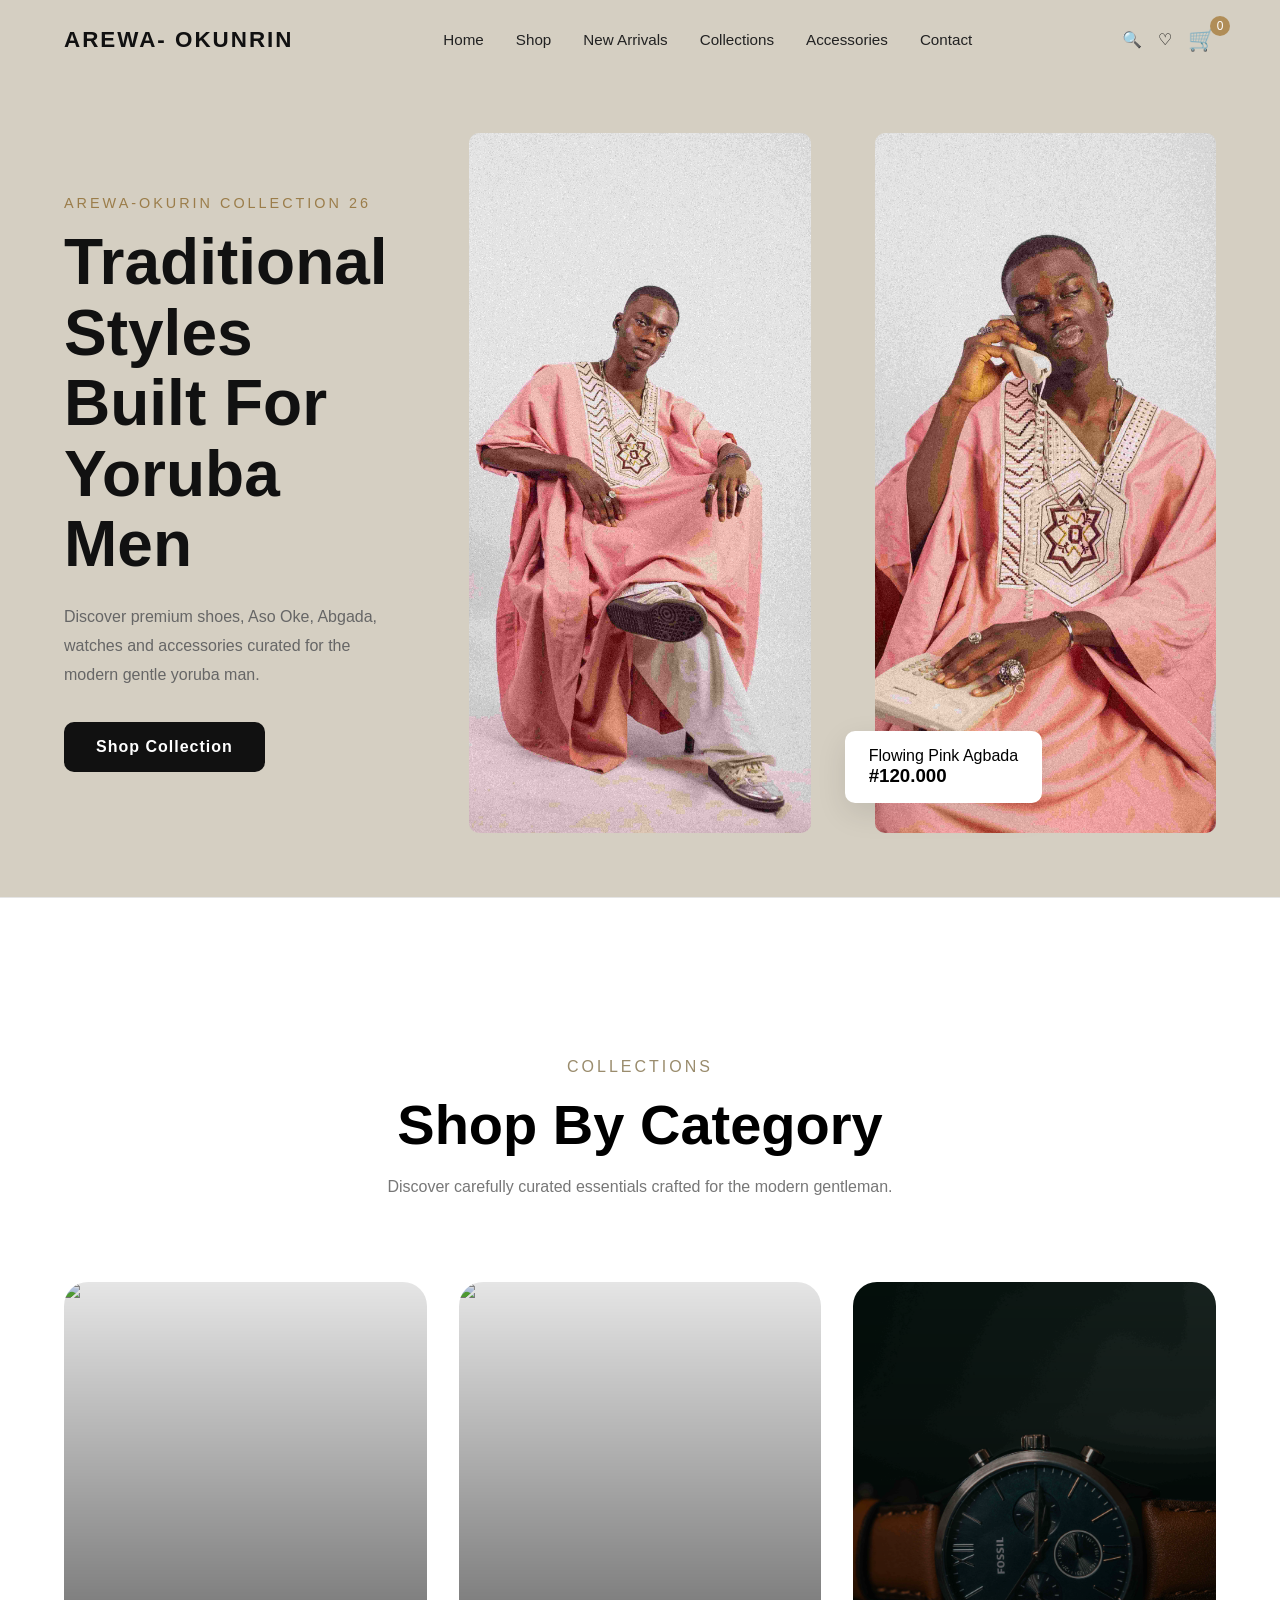
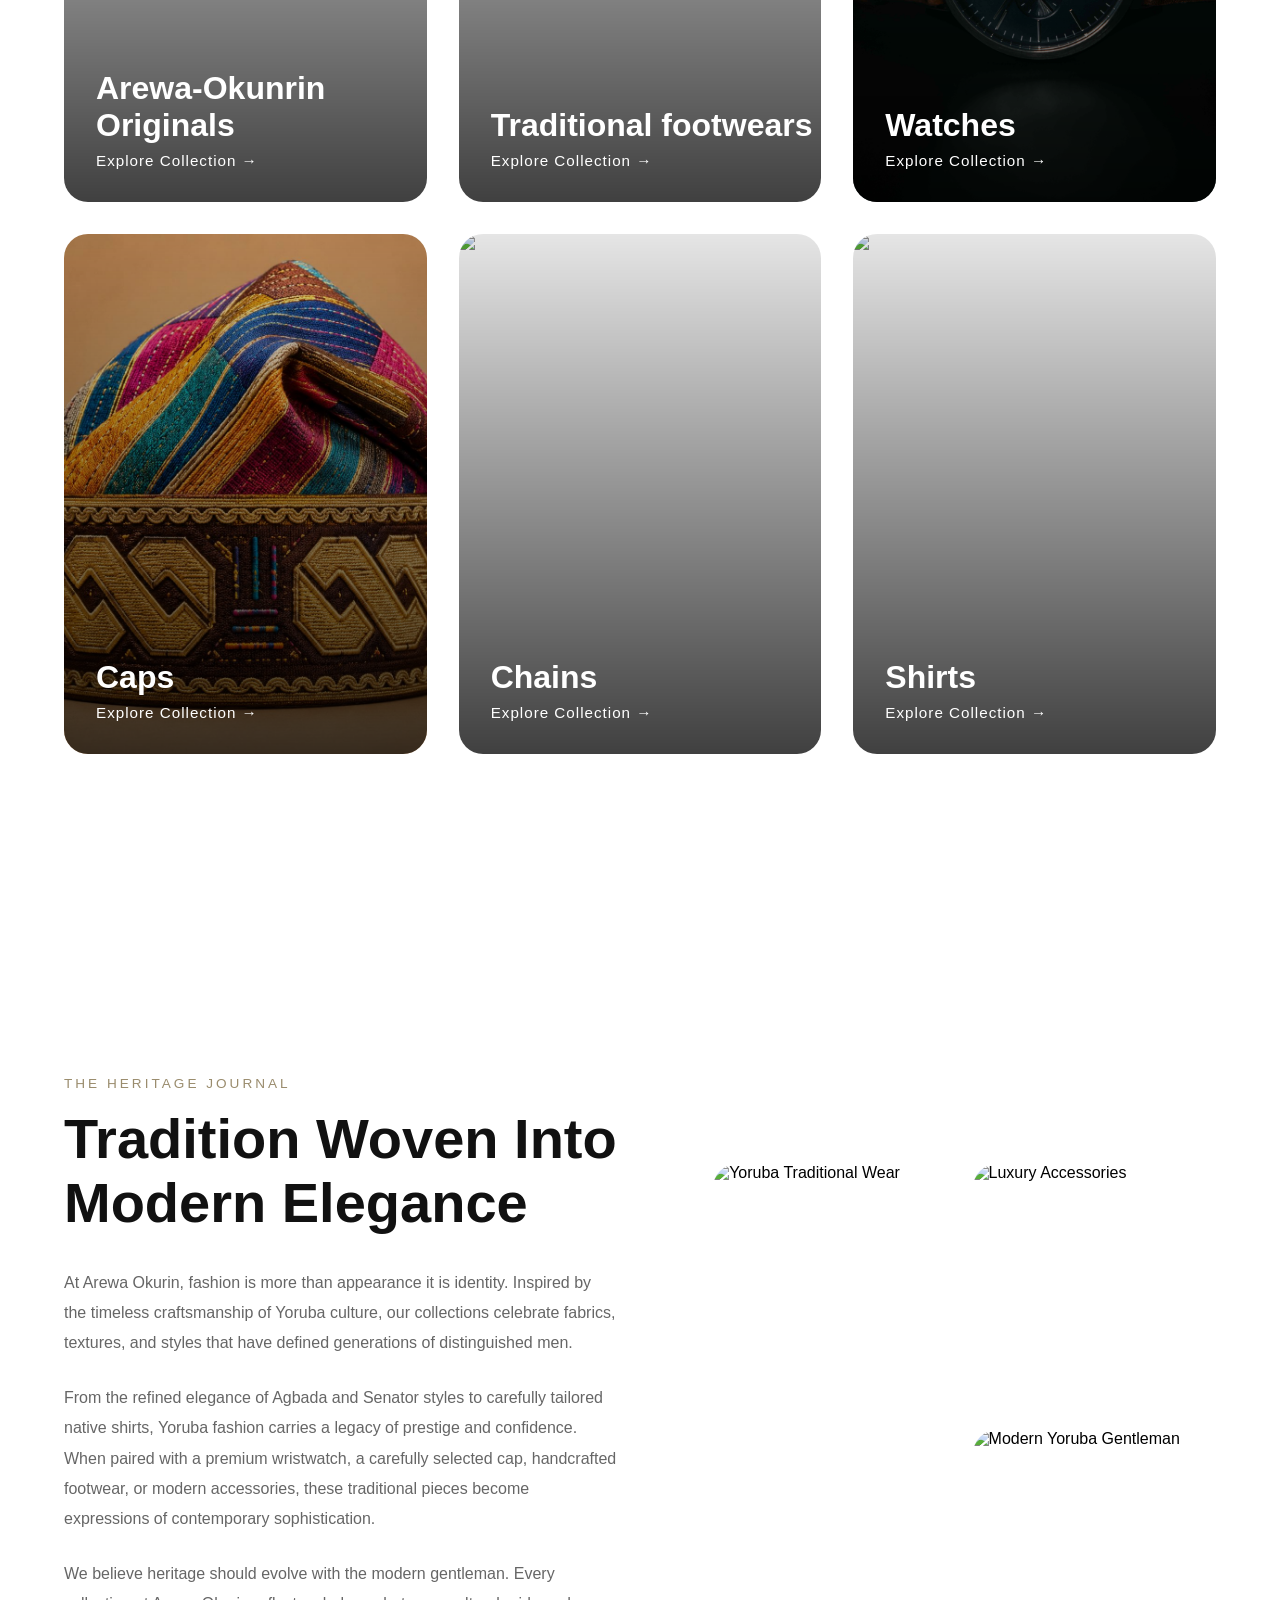
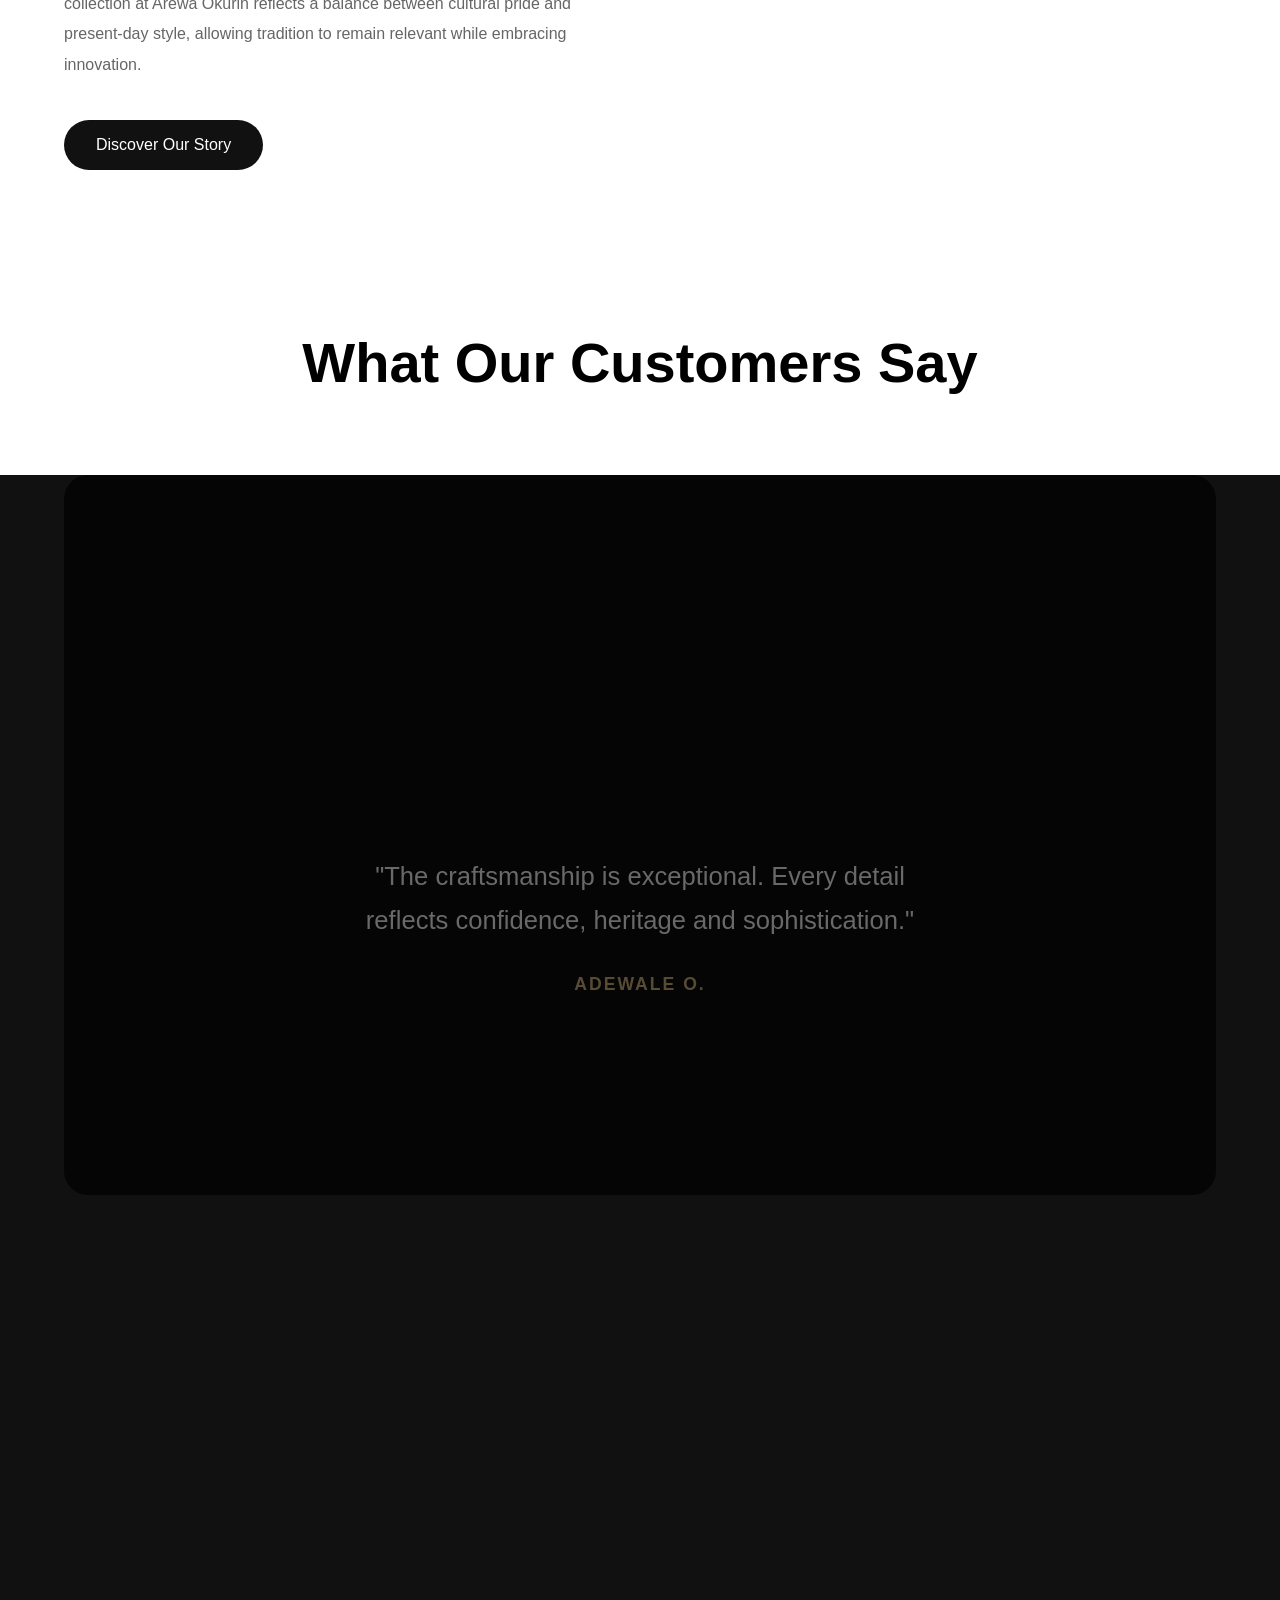
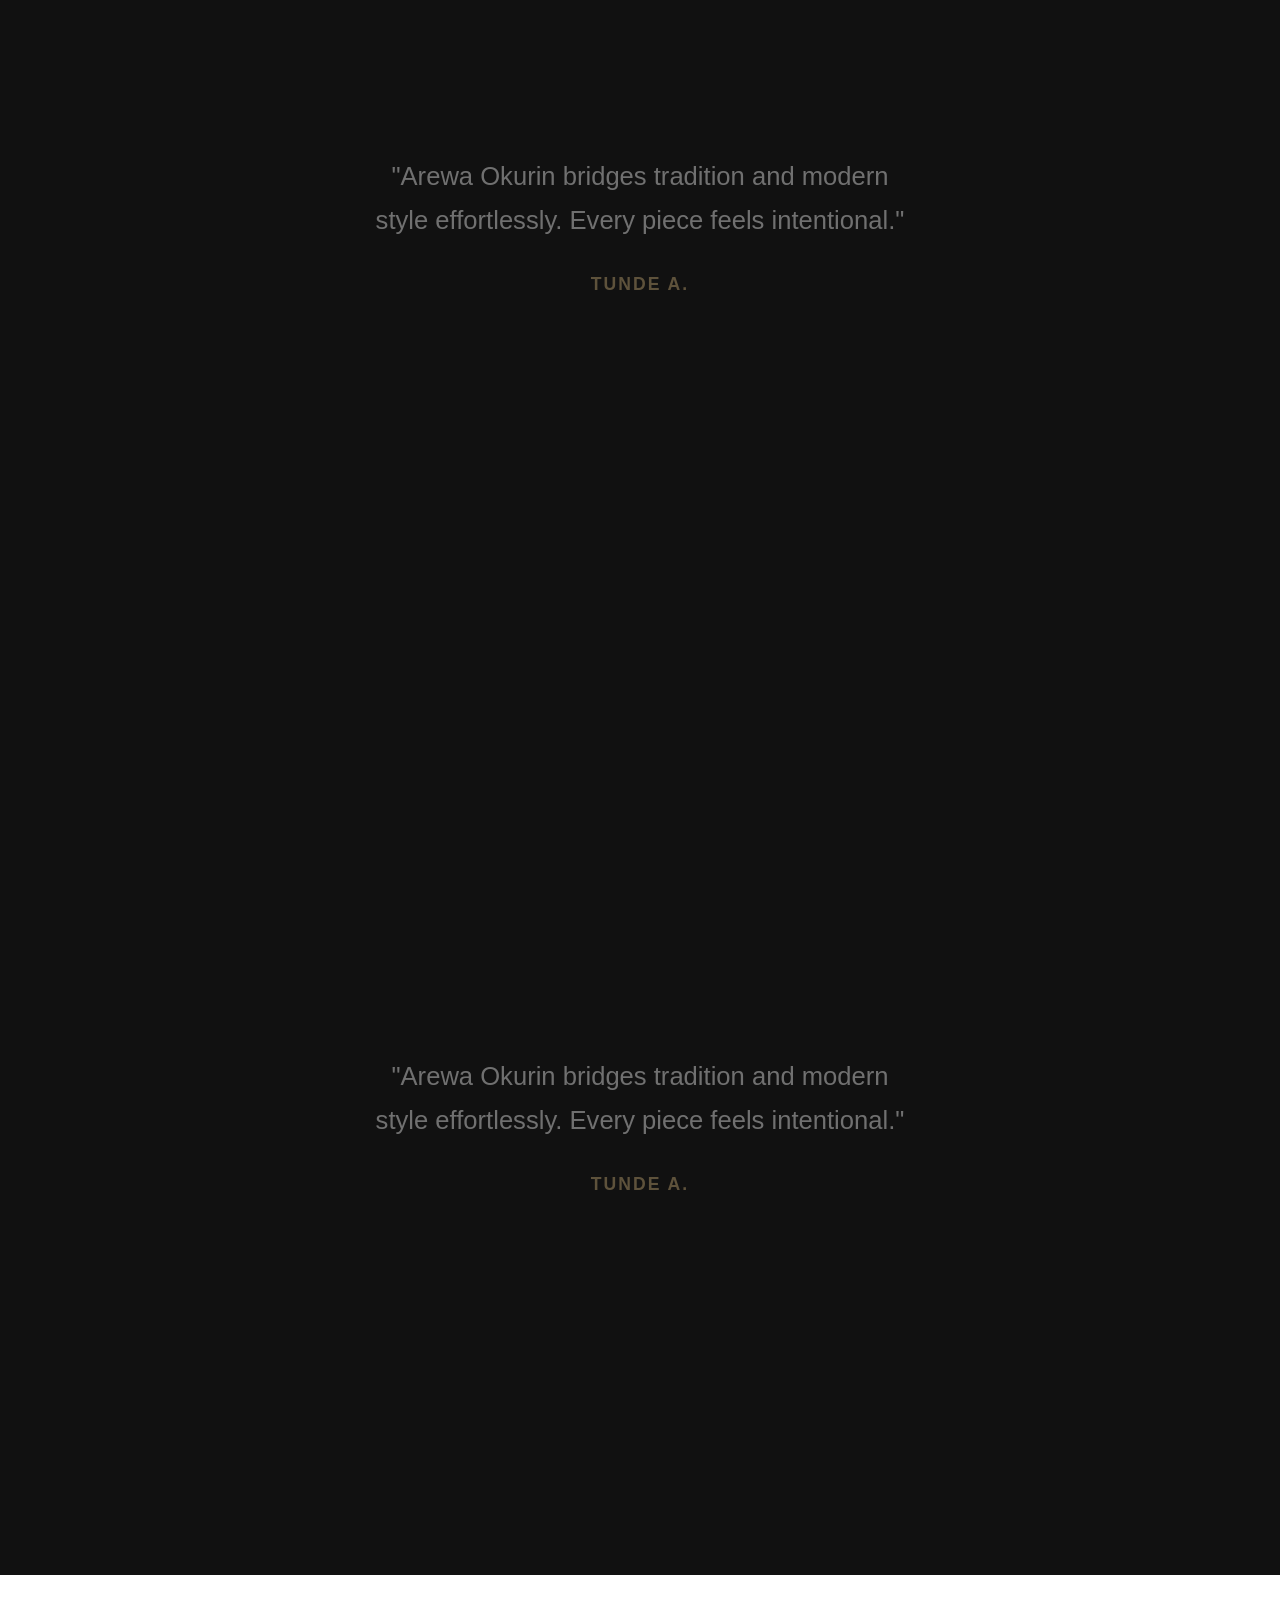
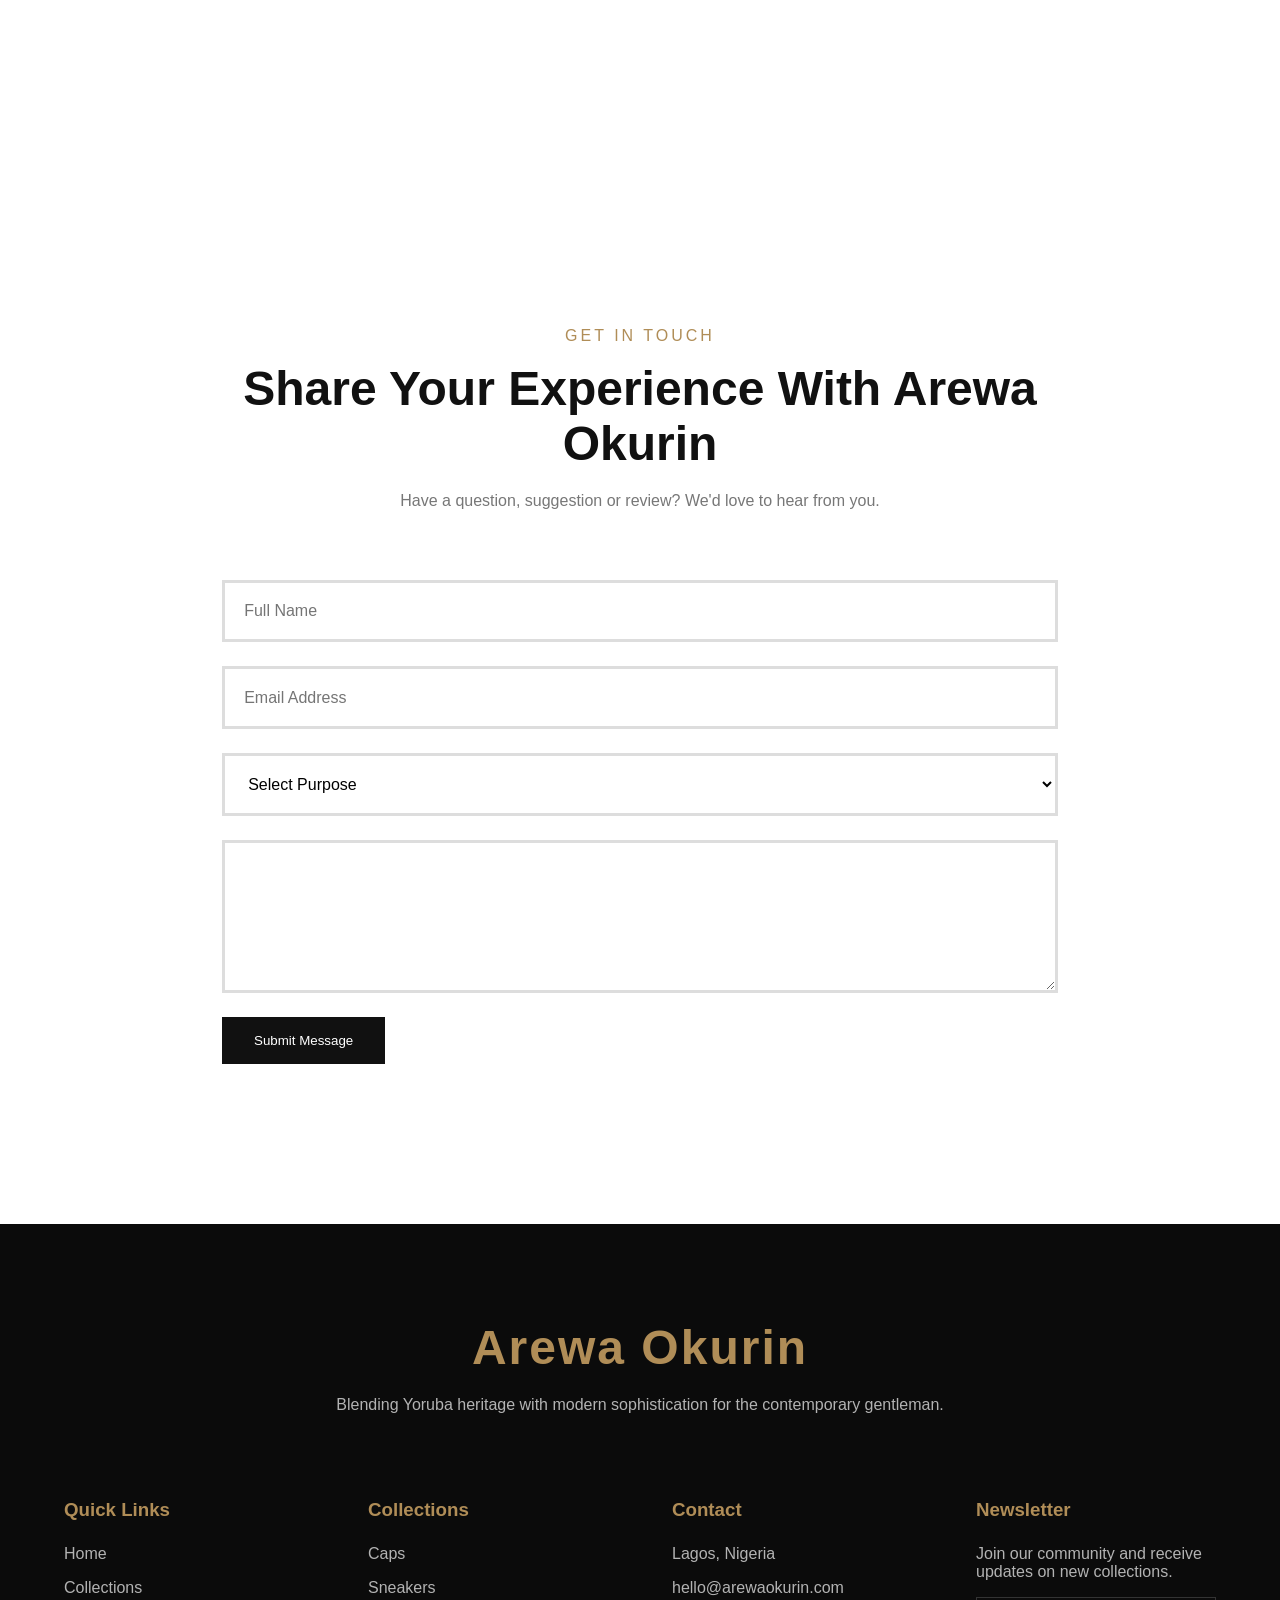
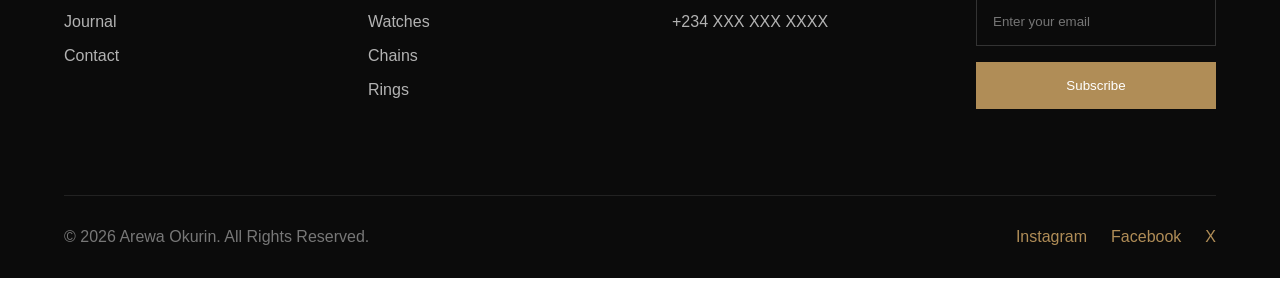
==== index.html @ e0fd3683 "Initial project upload" ====
<!doctype html>
<html lang="en">
  <head>
    <meta charset="UTF-8" />
    <meta name="viewport" content="width=device-width, initial-scale=1.0" />
    <title>Arewa- Okunrin</title>
    <link rel="stylesheet" href="styles.css" />
  </head>
  <body>
    <header class="site-header">
      <div class="container">
        <!-- Logo -->
        <a href="/" class="logo"> AREWA- OKUNRIN </a>

        <!-- Navigation -->
        <nav class="main-nav">
          <ul class="nav-links">
            <li><a href="#">Home</a></li>

            <li class="dropdown">
              <a href="#">Shop</a>
            </li>

            <li><a href="#">New Arrivals</a></li>
            <li><a href="#">Collections</a></li>
            <li><a href="#">Accessories</a></li>
            <li><a href="#">Contact</a></li>
          </ul>
        </nav>

        <!-- Actions -->
        <div class="nav-actions">
          <button aria-label="Search">🔍</button>

          <button aria-label="Wishlist">♡</button>

          <a href="cart.html" class="cart-icon">
            🛒
            <span id="cart-count">0</span>
          </a>
        </div>
      </div>
      <section class="hero">
        <div class="hero-content">
          <span> Arewa-Okurin Collection 26</span>

          <h1>
            Traditional Styles <br />
            Built For Yoruba Men
          </h1>

          <p>
            Discover premium shoes, Aso Oke, Abgada, watches and accessories
            curated for the modern gentle yoruba man.
          </p>

          <a href="#" class="hero-btn">Shop Collection</a>
        </div>

        <div class="hero-image">
          <img
            src="Images/olumide-adekunle-2mgO0gFRBtw-unsplash (1).jpg"
            alt="Men's Fashion"
          />
        </div>

        <div class="hero-image">
          <img
            src="Images/olumide-adekunle-xi09xw-VeqA-unsplash (1).jpg"
            alt="Fashion Model"
          />

          <div class="product-card">
            <p>Flowing Pink Agbada</p>
            <h3>#120.000</h3>
          </div>
        </div>
      </section>
    </header>
    <!--  Category section -->
    <section class="categories">
      <div class="section-heading">
        <span>Collections</span>
        <h2>Shop By Category</h2>
        <p>
          Discover carefully curated essentials crafted for the modern
          gentleman.
        </p>
      </div>

      <div class="categories-grid">
        <a href="arewa.html" class="category-card">
          <img
            src="./images/tunde-buremo-mCt8hjAlNck-unsplash (1).jpg"
            alt="Arewa-Collection"
          />

          <div class="card-content">
            <h3>Arewa-Okunrin Originals</h3>
            <span>Explore Collection →</span>
          </div>
        </a>

        <a href="./pages/sneakers.html" class="category-card">
          <img
            src="./images/hitomi-bremmer-Y4vI-JSvWqw-unsplash (1).jpg"
            alt="Sneakers Collection"
          />

          <div class="card-content">
            <h3>Traditional footwears</h3>
            <span>Explore Collection →</span>
          </div>
        </a>

        <a href="./pages/watches.html" class="category-card">
          <img src="./Images/Watch homepage.jpg" alt="Watches Collection" />

          <div class="card-content">
            <h3>Watches</h3>
            <span>Explore Collection →</span>
          </div>
        </a>

        <a href="caps.html" class="category-card">
          <img src="./Images/herocap.jpg" alt="Caps Collection" />

          <div class="card-content">
            <h3>Caps</h3>
            <span>Explore Collection →</span>
          </div>
        </a>

        <a href="./pages/chains.html" class="category-card">
          <img src="./images/chains.jpg" alt="Chains Collection" />

          <div class="card-content">
            <h3>Chains</h3>
            <span>Explore Collection →</span>
          </div>
        </a>

        <a href="./pages/shirts.html" class="category-card">
          <img src="./images/shirts.jpg" alt="Shirts Collection" />

          <div class="card-content">
            <h3>Shirts</h3>
            <span>Explore Collection →</span>
          </div>
        </a>
      </div>
    </section>

    <!-- Brand Blog -->
    <section class="heritage">
      <div class="heritage-content">
        <span class="section-tag"> The Heritage Journal </span>

        <h2>Tradition Woven Into Modern Elegance</h2>

        <p>
          At Arewa Okurin, fashion is more than appearance it is identity.
          Inspired by the timeless craftsmanship of Yoruba culture, our
          collections celebrate fabrics, textures, and styles that have defined
          generations of distinguished men.
        </p>

        <p>
          From the refined elegance of Agbada and Senator styles to carefully
          tailored native shirts, Yoruba fashion carries a legacy of prestige
          and confidence. When paired with a premium wristwatch, a carefully
          selected cap, handcrafted footwear, or modern accessories, these
          traditional pieces become expressions of contemporary sophistication.
        </p>

        <p>
          We believe heritage should evolve with the modern gentleman. Every
          collection at Arewa Okurin reflects a balance between cultural pride
          and present-day style, allowing tradition to remain relevant while
          embracing innovation.
        </p>

        <a href="#" class="journal-btn"> Discover Our Story </a>
      </div>

      <div class="heritage-gallery">
        <div class="gallery-item large">
          <img
            src="./Images/faustina-okeke-DdNa5AdiRdo-unsplash (2).jpg"
            alt="Yoruba Traditional Wear"
          />
        </div>

        <div class="gallery-item">
          <img
            src="./images/oswald-elsaboath-vezuIcFOPfU-unsplash (1).jpg"
            alt="Luxury Accessories"
          />
        </div>

        <div class="gallery-item">
          <img
            src="./images/yoruba-fashion-3.jpg"
            alt="Modern Yoruba Gentleman"
          />
        </div>
      </div>
    </section>

    <!--  Testimonial  -->
    <div class="section-heading">
      <h2>What Our Customers Say</h2>
    </div>

    <section class="testimonials">
      <div class="testimonial-bg"></div>

      <div class="testimonial-wrapper">
        <article class="testimonial">
          <p>
            "The craftsmanship is exceptional. Every detail reflects confidence,
            heritage and sophistication."
          </p>

          <h4>Adewale O.</h4>
        </article>

        <article class="testimonial">
          <p>
            "Arewa Okurin bridges tradition and modern style effortlessly. Every
            piece feels intentional."
          </p>

          <h4>Tunde A.</h4>
        </article>

        <article class="testimonial">
          <p>
            "Arewa Okurin bridges tradition and modern style effortlessly. Every
            piece feels intentional."
          </p>

          <h4>Tunde A.</h4>
        </article>
      </div>
    </section>

    <!-- Contact Review -->
    <section class="contact-review">
      <div class="contact-heading">
        <span>Get In Touch</span>

        <h2>Share Your Experience With Arewa Okurin</h2>

        <p>
          Have a question, suggestion or review? We'd love to hear from you.
        </p>
      </div>

      <form class="review-form">
        <input type="text" placeholder="Full Name" required />

        <input type="email" placeholder="Email Address" required />

        <select required>
          <option value="">Select Purpose</option>

          <option>General Inquiry</option>

          <option>Product Feedback</option>

          <option>Customer Review</option>
        </select>

        <textarea rows="6" placeholder="Your Message..." required> </textarea>

        <button type="submit">Submit Message</button>
      </form>
    </section>

    <!-- footer -->
    <footer class="footer">
      <div class="footer-top">
        <div class="footer-brand">
          <h2>Arewa Okurin</h2>

          <p>
            Blending Yoruba heritage with modern sophistication for the
            contemporary gentleman.
          </p>
        </div>

        <div class="footer-links">
          <div class="footer-column">
            <h3>Quick Links</h3>

            <a href="#">Home</a>
            <a href="#">Collections</a>
            <a href="#">Journal</a>
            <a href="#">Contact</a>
          </div>

          <div class="footer-column">
            <h3>Collections</h3>

            <a href="#">Caps</a>
            <a href="#">Sneakers</a>
            <a href="#">Watches</a>
            <a href="#">Chains</a>
            <a href="#">Rings</a>
          </div>

          <div class="footer-column">
            <h3>Contact</h3>

            <p>Lagos, Nigeria</p>
            <p>hello@arewaokurin.com</p>
            <p>+234 XXX XXX XXXX</p>
          </div>

          <div class="footer-column">
            <h3>Newsletter</h3>

            <p>Join our community and receive updates on new collections.</p>

            <form>
              <input type="email" placeholder="Enter your email" />

              <button type="submit">Subscribe</button>
            </form>
          </div>
        </div>
      </div>

      <div class="footer-bottom">
        <p>© 2026 Arewa Okurin. All Rights Reserved.</p>

        <div class="socials">
          <a href="#">Instagram</a>
          <a href="#">Facebook</a>
          <a href="#">X</a>
        </div>
      </div>

      <script src="cart.js"></script>
    </footer>
  </body>
</html>
---- styles.css ----
/* RESET */
* {
  margin: 0;
  padding: 0;
  box-sizing: border-box;
}

body {
  font-family: "Poppins", sans-serif;
  scroll-behavior: smooth;
}

header,
.hero {
}

.site-header {
  width: 100%;
  border-bottom: 1px solid #e5e5e5;
  background: #fff;
  padding-top: 10px;
  background-color: #9f8f736e;
}

.container {
  max-width: 1400px;
  margin: 0 auto;
  padding: 1rem 4rem;

  display: flex;
  align-items: center;
  justify-content: space-between;
}

.logo {
  text-decoration: none;
  color: #111;
  font-size: 1.4rem;
  font-weight: 700;
  letter-spacing: 2px;
}

.nav-links {
  list-style: none;
  display: flex;
  gap: 2rem;
}

.nav-links a {
  text-decoration: none;
  color: #222;
  font-size: 0.95rem;
  font-weight: 500;
}

.nav-links a:hover {
  color: #9b7d4a;
}

.nav-actions {
  display: flex;
  gap: 1rem;
}

.nav-actions button {
  border: none;
  background: transparent;
  cursor: pointer;
  font-size: 1rem;
}

/* Hero Section */

.hero {
  min-height: 90vh;
  max-width: 1400px;
  margin: 0 auto;

  display: flex;
  align-items: center;
  justify-content: space-between;
  gap: 4rem;

  padding: 4rem;
}

.hero-content {
  flex: 1;
}

.hero-content span {
  display: inline-block;
  margin-bottom: 1rem;

  font-size: 0.9rem;
  text-transform: uppercase;
  letter-spacing: 3px;
  color: #9b7d4a;
}

.hero-content h1 {
  font-size: 4rem;
  line-height: 1.1;
  color: #111;
  margin-bottom: 1.5rem;
}

.hero-content p {
  max-width: 500px;

  font-size: 1rem;
  line-height: 1.8;
  color: #666;

  margin-bottom: 2rem;
}

.hero-btn {
  display: inline-block;
  padding: 1rem 2rem;
  background-color: #111;
  color: #fff;
  text-decoration: none;
  font-weight: 600;
  letter-spacing: 1px;
  transition: 0.3s ease;
  border-radius: 10px;
}

.hero-btn:hover {
  background-color: #9b7d4a;
}

.hero-image {
  flex: 1;

  display: flex;
  justify-content: center;
}

.hero-image img {
  width: 100%;
  max-width: 550px;
  height: 700px;

  object-fit: cover;
  border-radius: 10px;
}

/* floating hero card*/
.hero-image {
  position: relative;
}

.product-card {
  position: absolute;
  bottom: 30px;
  left: -30px;

  background: white;
  padding: 1rem 1.5rem;

  border-radius: 10px;
  box-shadow: 0 10px 30px rgba(0, 0, 0, 0.1);
}

/* Category section*/
.categories {
  max-width: 1400px;
  margin: 0 auto;
  padding: 10rem 4rem;
}

.section-heading {
  text-align: center;
  margin-bottom: 5rem;
}

.section-heading span {
  display: block;
  text-transform: uppercase;
  letter-spacing: 3px;
  color: #9a8c6d;
  margin-bottom: 1rem;
}

.section-heading h2 {
  font-size: 3.5rem;
  font-weight: 600;
  margin-bottom: 1rem;
}

.section-heading p {
  max-width: 650px;
  margin: 0 auto;
  color: #777;
  line-height: 1.8;
}

.categories-grid {
  display: grid;
  grid-template-columns: repeat(3, 1fr);
  gap: 2rem;
}

.category-card {
  position: relative;
  height: 520px;

  overflow: hidden;
  border-radius: 24px;

  text-decoration: none;
  color: white;

  display: block;
}

.category-card img {
  width: 100%;
  height: 100%;
  object-fit: cover;

  transition: transform 0.6s ease;
}

.category-card::before {
  content: "";

  position: absolute;
  inset: 0;

  background: linear-gradient(to top, rgba(0, 0, 0, 0.75), rgba(0, 0, 0, 0.1));

  z-index: 1;
}

.card-content {
  position: absolute;
  left: 2rem;
  bottom: 2rem;

  z-index: 2;
}

.card-content h3 {
  font-size: 2rem;
  margin-bottom: 0.5rem;
}

.card-content span {
  font-size: 0.95rem;
  letter-spacing: 1px;
}

.category-card:hover img {
  transform: scale(1.08);
}
@media (max-width: 992px) {
  .categories-grid {
    grid-template-columns: repeat(2, 1fr);
  }
}

@media (max-width: 768px) {
  .categories {
    padding: 6rem 1.5rem;
  }

  .categories-grid {
    grid-template-columns: 1fr;
  }

  .section-heading h2 {
    font-size: 2.5rem;
  }

  .category-card {
    height: 420px;
  }
}
/* Brand Blog */
.heritage {
  max-width: 1400px;
  margin: 0 auto;

  padding: 10rem 4rem;

  display: grid;
  grid-template-columns: 1.1fr 1fr;
  gap: 6rem;

  align-items: center;
}
.section-tag {
  display: inline-block;

  text-transform: uppercase;
  letter-spacing: 3px;

  color: #9a8c6d;

  margin-bottom: 1rem;

  font-size: 0.85rem;
}

.heritage-content h2 {
  font-size: 3.5rem;
  line-height: 1.15;

  margin-bottom: 2rem;

  color: #111;
}

.heritage-content p {
  color: #666;

  line-height: 1.9;

  margin-bottom: 1.5rem;

  font-size: 1rem;
}

.journal-btn {
  display: inline-block;

  margin-top: 1rem;

  padding: 1rem 2rem;

  background: #111;
  color: white;

  text-decoration: none;
  border-radius: 50px;

  transition: 0.3s ease;
}

.journal-btn:hover {
  transform: translateY(-3px);
}

/* blog images */
.heritage-gallery {
  display: grid;

  grid-template-columns: repeat(2, 1fr);
  grid-template-rows: 250px 250px;

  gap: 1rem;
}

.gallery-item {
  overflow: hidden;
  border-radius: 24px;
}

.gallery-item.large {
  grid-row: span 2;
}

.gallery-item img {
  width: 100%;
  height: 100%;

  object-fit: cover;

  transition: transform 0.6s ease;
}

.gallery-item:hover img {
  transform: scale(1.08);
}
/* media queries */
@media (max-width: 900px) {
  .heritage {
    grid-template-columns: 1fr;
    padding: 6rem 1.5rem;
  }

  .heritage-content h2 {
    font-size: 2.5rem;
  }

  .heritage-gallery {
    grid-template-columns: 1fr;
    grid-template-rows: auto;
  }

  .gallery-item.large {
    grid-row: span 1;
    height: 400px;
  }

  .gallery-item {
    height: 250px;
  }
}

/* testimonial */
.testimonials {
  position: relative;
  height: 300vh;
  background: #111;

  margin-bottom: 12rem;
}
.testimonial-bg {
  position: sticky;
  top: 10vh;

  height: 80vh;

  width: 90%;

  margin: 0 auto;

  border-radius: 24px;

  background-image:
    linear-gradient(rgba(0, 0, 0, 0.7), rgba(0, 0, 0, 0.7)),
    url("../images/hitomi-bremmer-Y4vI-JSvWqw-unsplash (1).jpg");

  background-size: cover;
  background-position: center;
}

.testimonial-wrapper {
  position: absolute;
  top: 0;

  width: 100%;
  height: 100%;

  z-index: 2;
}
.testimonial {
  height: 100vh;

  display: flex;
  flex-direction: column;
  justify-content: center;
  align-items: center;

  text-align: center;

  padding: 2rem;
}
.testimonial p {
  max-width: 550px;

  color: white;

  font-size: clamp(1.4rem, 2vw, 2.2rem);

  line-height: 1.7;

  font-weight: 300;
}

.testimonial h4 {
  margin-top: 2rem;

  color: #d2b47c;

  font-size: 1.1rem;

  letter-spacing: 2px;

  text-transform: uppercase;
}
.testimonial {
  opacity: 0.4;

  transition: opacity 0.5s ease;
}

.testimonial:hover {
  opacity: 1;
}

/* footer */
.footer {
  background: #0b0b0b;
  color: white;

  padding: 6rem 4rem 2rem;
}
.footer-top {
  max-width: 1400px;
  margin: 0 auto;
}

.footer-brand {
  text-align: center;
  margin-bottom: 5rem;
}

.footer-brand h2 {
  font-size: 3rem;

  color: #b08d57;

  margin-bottom: 1rem;

  letter-spacing: 2px;
}

.footer-brand p {
  max-width: 650px;

  margin: 0 auto;

  color: #b3b3b3;

  line-height: 1.8;
}
.footer-links {
  display: grid;

  grid-template-columns: repeat(4, 1fr);

  gap: 4rem;
}

.footer-column h3 {
  color: #b08d57;

  margin-bottom: 1.5rem;
}

.footer-column a,
.footer-column p {
  display: block;

  color: #b3b3b3;

  text-decoration: none;

  margin-bottom: 1rem;

  transition: 0.3s ease;
}

.footer-column a:hover {
  color: white;
}
.footer-column form {
  margin-top: 1rem;

  display: flex;
  flex-direction: column;

  gap: 1rem;
}

.footer-column input {
  padding: 1rem;

  background: transparent;

  border: 1px solid #333;

  color: white;
}

.footer-column button {
  padding: 1rem;

  border: none;

  background: #b08d57;

  color: white;

  cursor: pointer;

  transition: 0.3s ease;
}

.footer-column button:hover {
  opacity: 0.85;
}
.footer-bottom {
  max-width: 1400px;

  margin: 5rem auto 0;

  padding-top: 2rem;

  border-top: 1px solid #222;

  display: flex;
  justify-content: space-between;
  align-items: center;
}

.footer-bottom p {
  color: #777;
}

.socials {
  display: flex;
  gap: 1.5rem;
}

.socials a {
  color: #b08d57;

  text-decoration: none;
}

.socials a:hover {
  color: white;
}

/* Media Queries */

@media (max-width: 900px) {
  .footer {
    padding: 4rem 1.5rem 2rem;
  }

  .footer-links {
    grid-template-columns: 1fr;
    gap: 2rem;
  }

  .footer-bottom {
    flex-direction: column;
    gap: 1rem;
    text-align: center;
  }
}

/* contact review */
.contact-review {
  max-width: 900px;

  margin: 0 auto;

  padding: 10rem 2rem;
}
.contact-heading {
  text-align: center;

  margin-bottom: 4rem;
}

.contact-heading span {
  text-transform: uppercase;

  letter-spacing: 3px;

  color: #b08d57;
}

.contact-heading h2 {
  margin: 1rem 0;

  font-size: 3rem;

  color: #111;
}

.contact-heading p {
  color: #777;

  max-width: 600px;

  margin: auto;

  line-height: 1.8;
}
.review-form {
  display: flex;
  flex-direction: column;

  gap: 1.5rem;
}
.review-form input,
.review-form textarea,
.review-form select {
  width: 100%;

  padding: 1.2rem;

  border: 3px solid #ddd;

  background: white;

  font-size: 1rem;

  outline: none;
}
.review-form button {
  width: fit-content;

  padding: 1rem 2rem;

  border: none;

  background: #111;

  color: white;

  cursor: pointer;

  transition: 0.3s ease;
}

.review-form button:hover {
  background: #b08d57;
}

/* cart counter */
.cart-icon {
  position: relative;
  text-decoration: none;
  color: white;
  font-size: 1.4rem;
}

#cart-count {
  position: absolute;
  top: -10px;
  right: -14px;

  width: 20px;
  height: 20px;

  background: #b08d57;
  color: white;

  border-radius: 50%;

  font-size: 0.75rem;

  display: flex;
  align-items: center;
  justify-content: center;
}
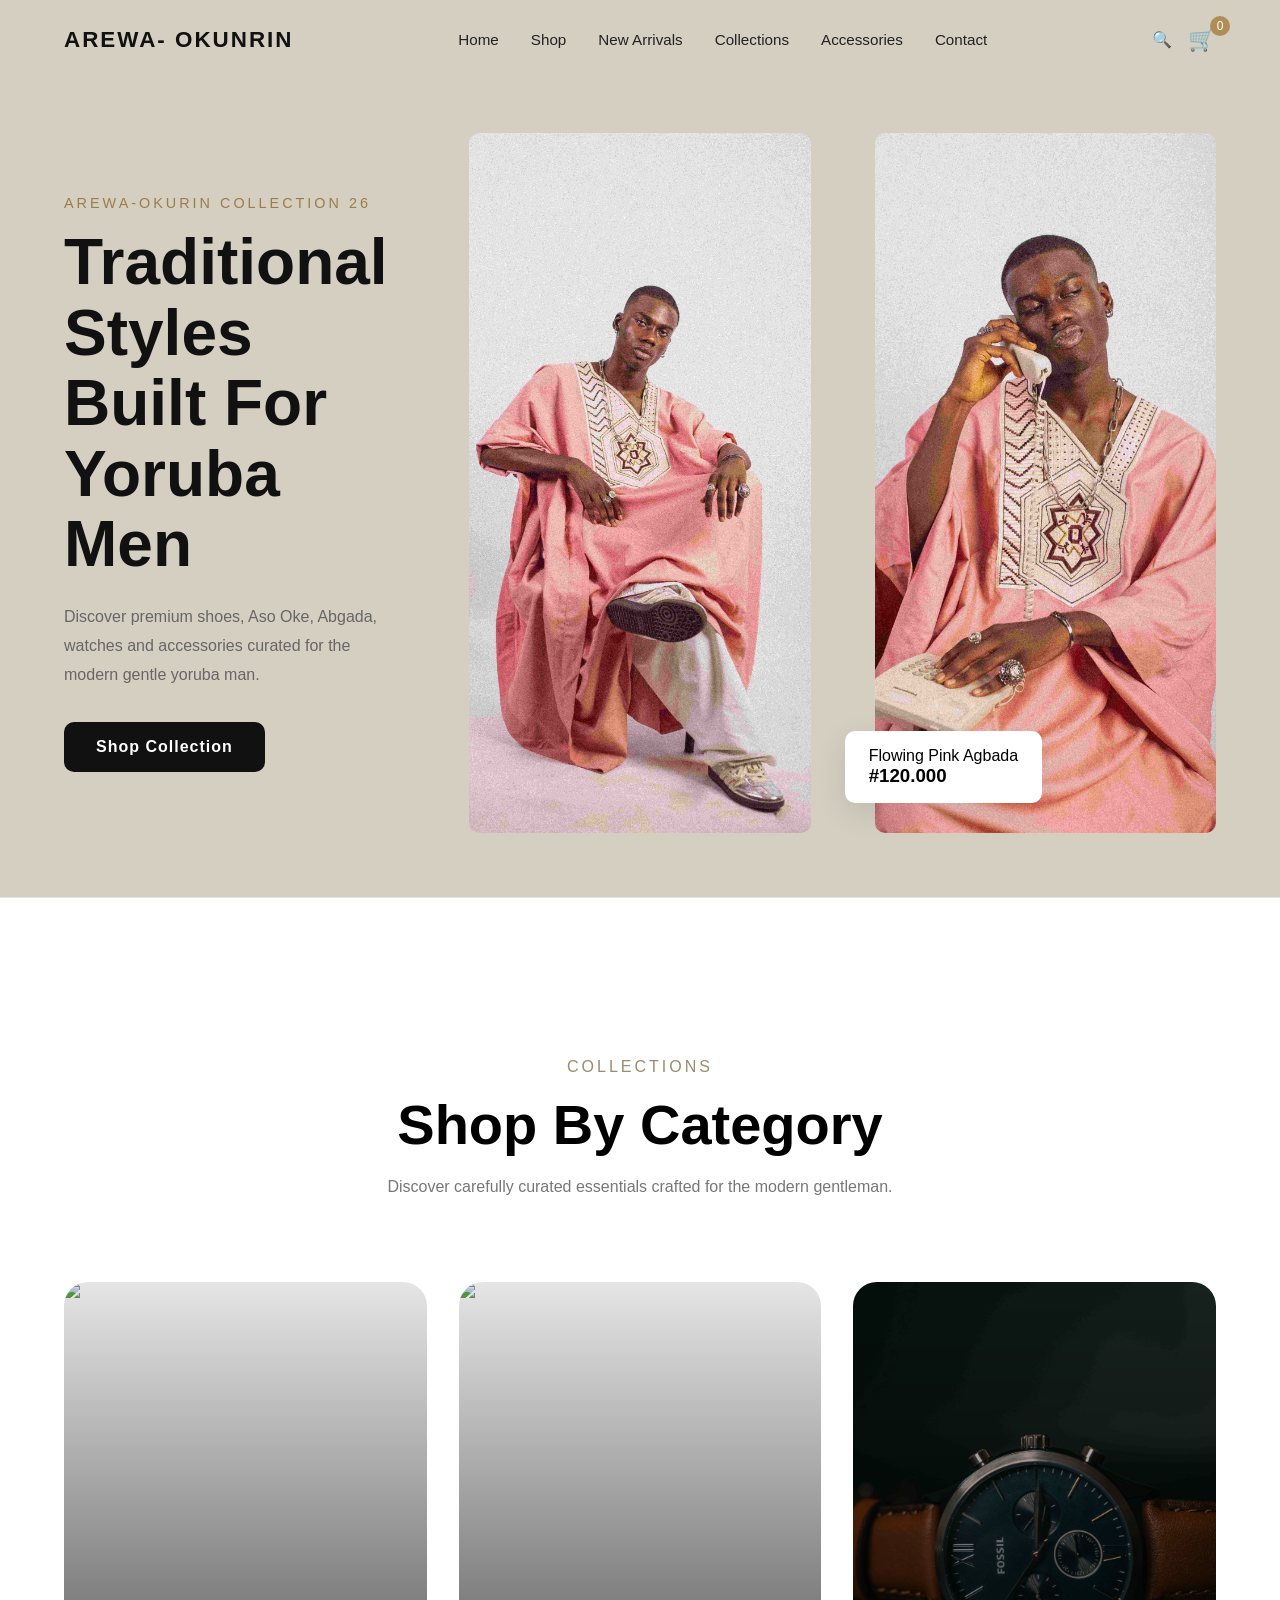
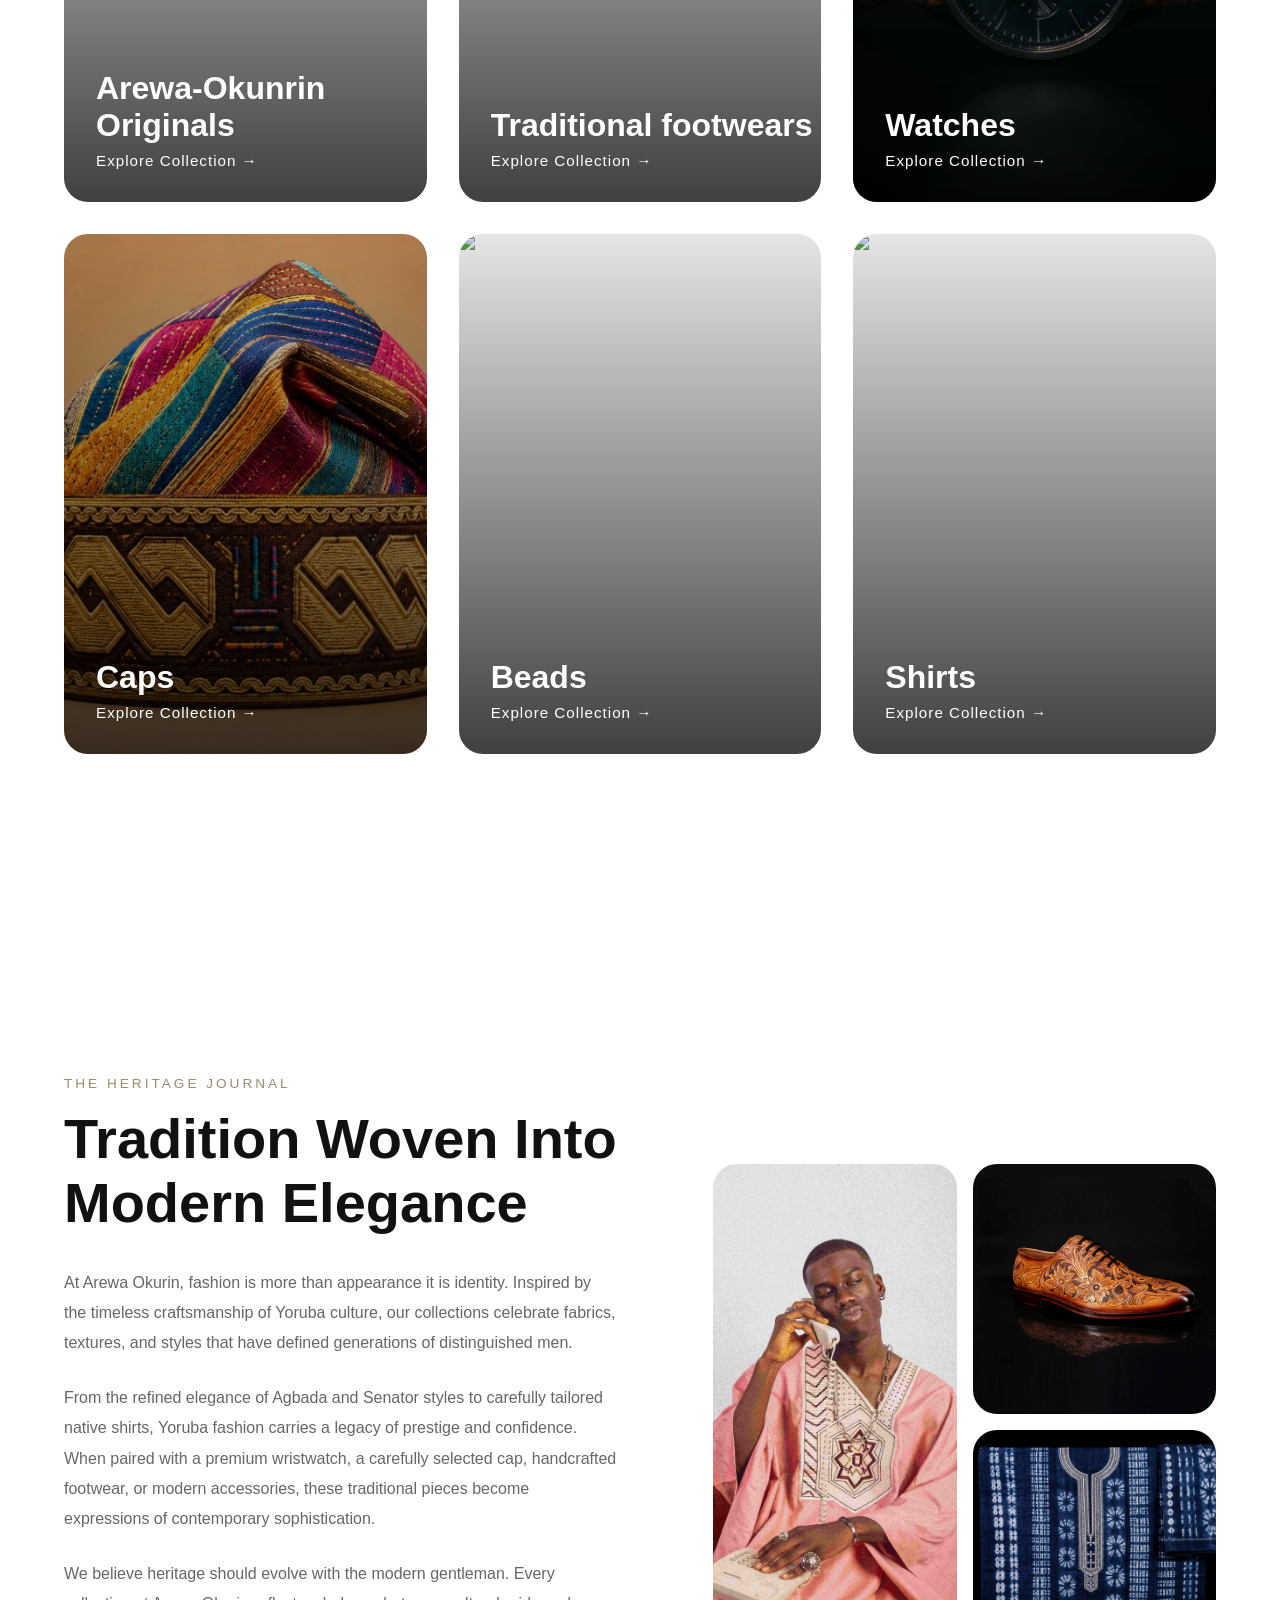
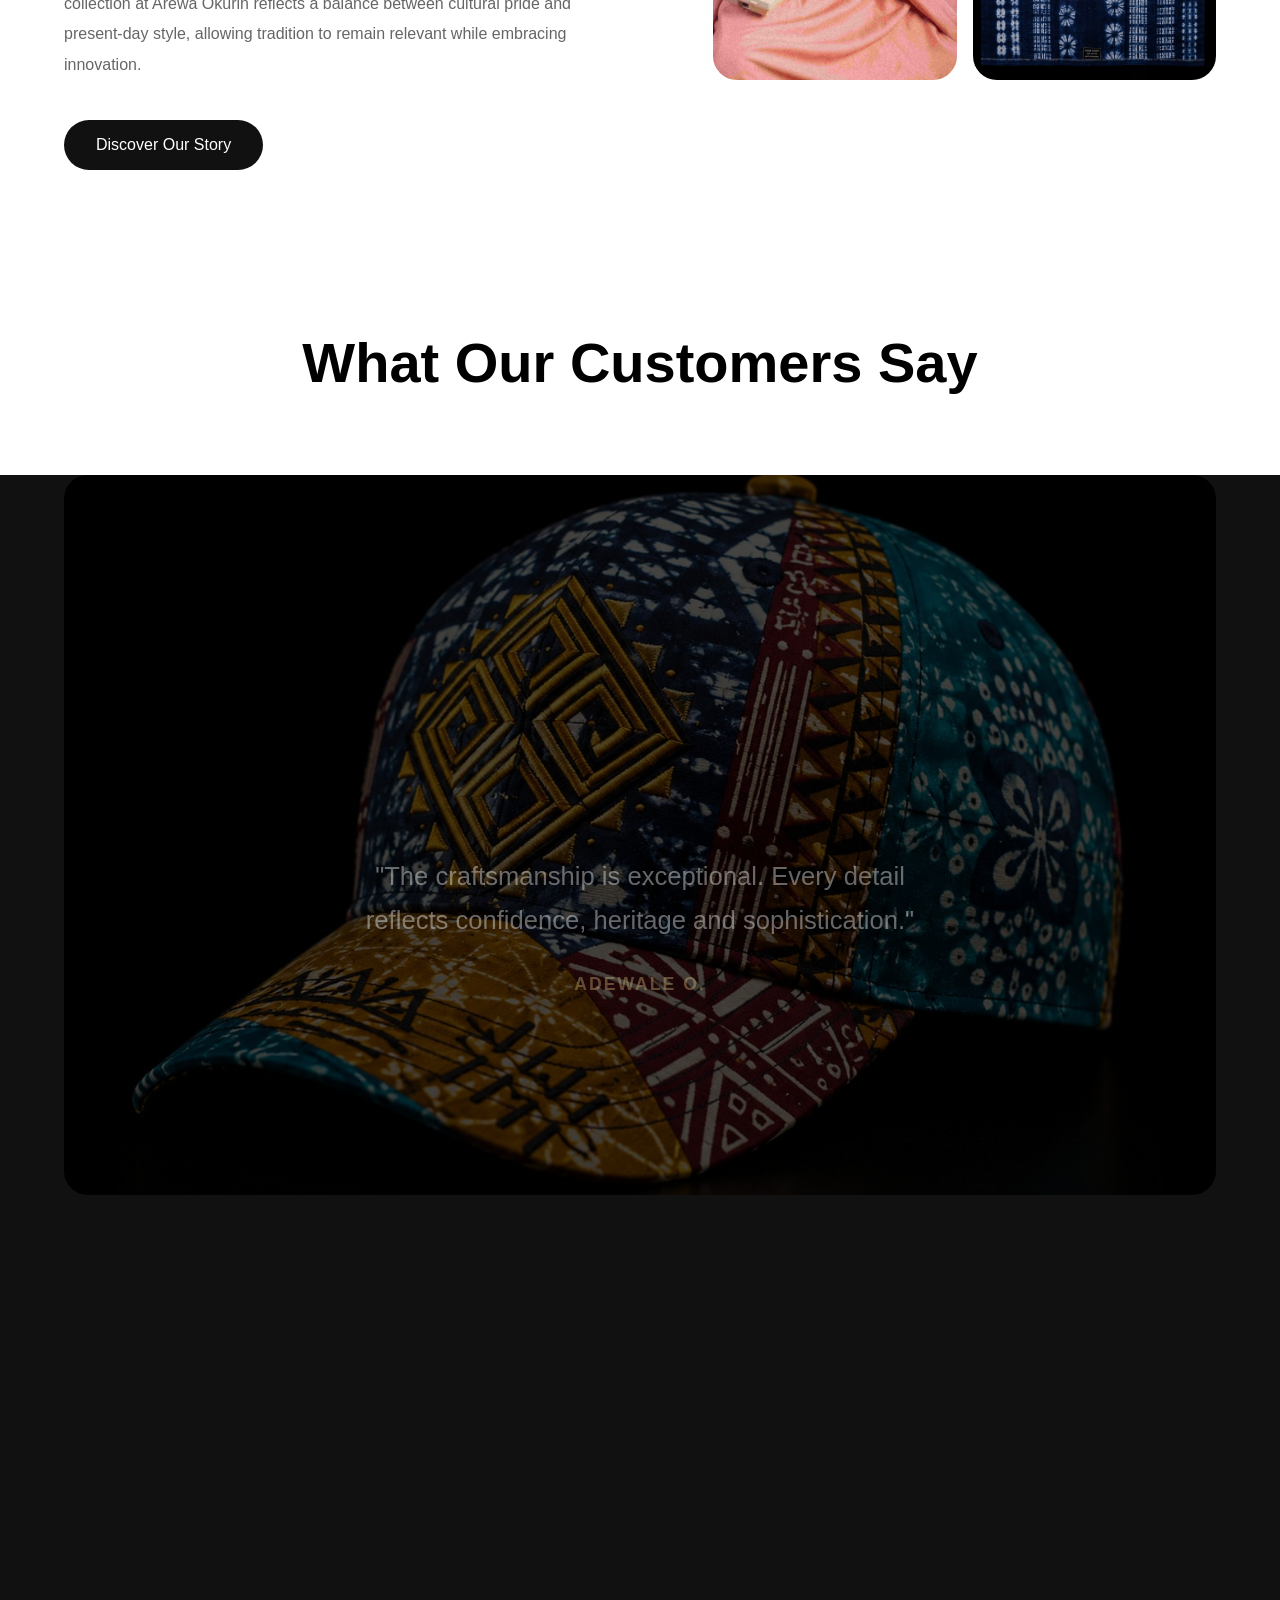
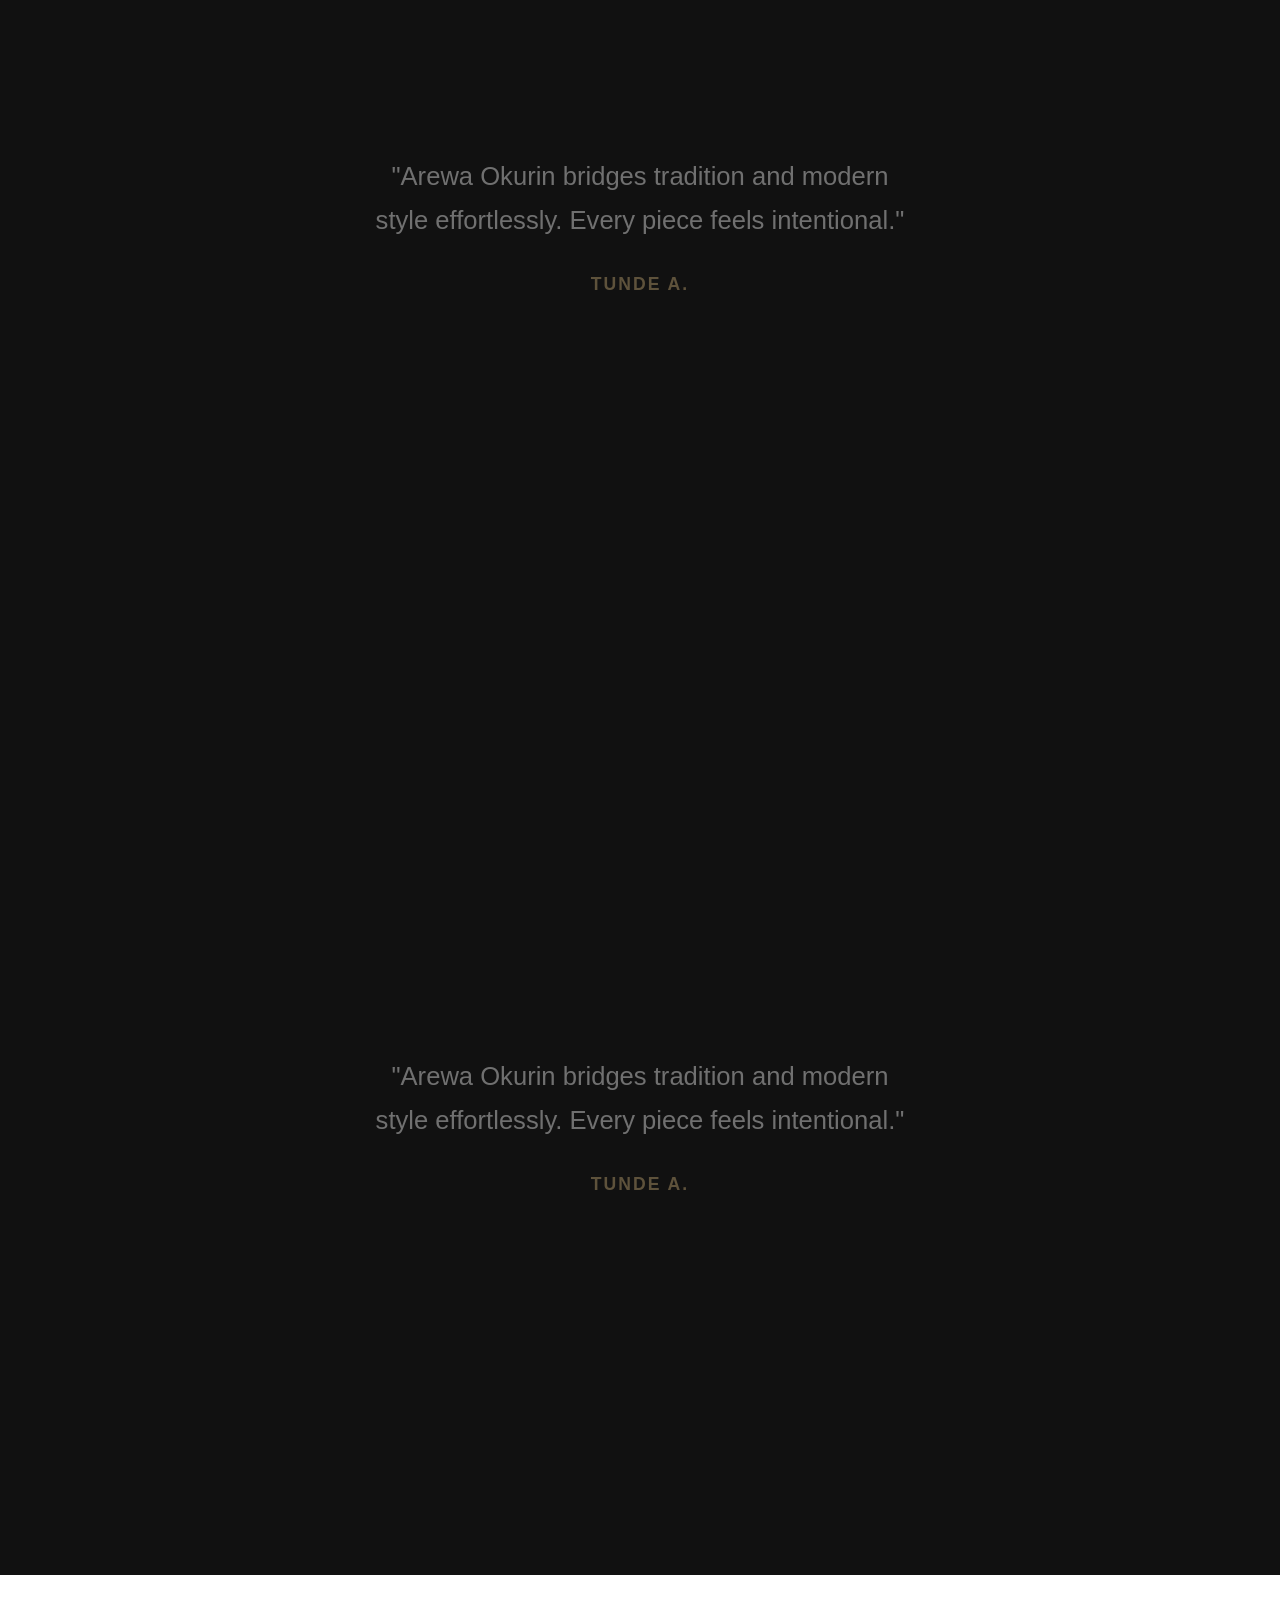
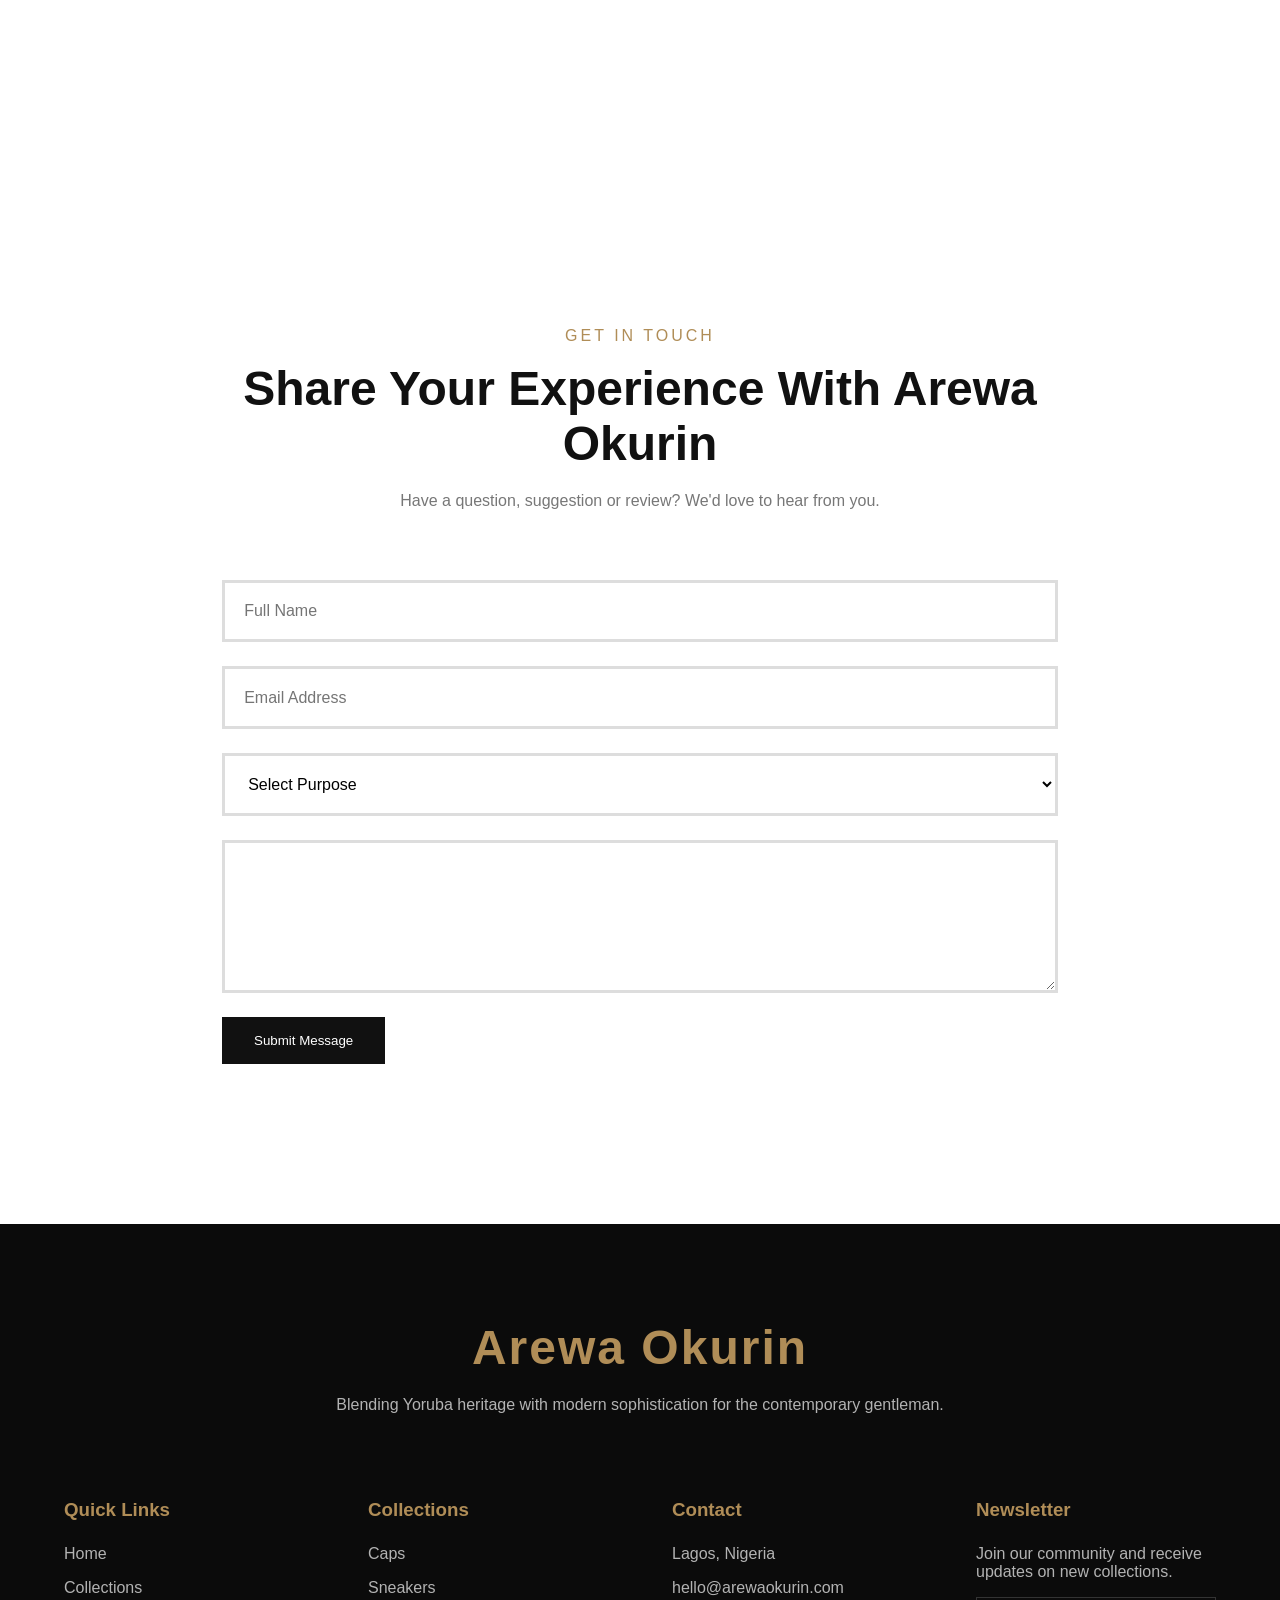
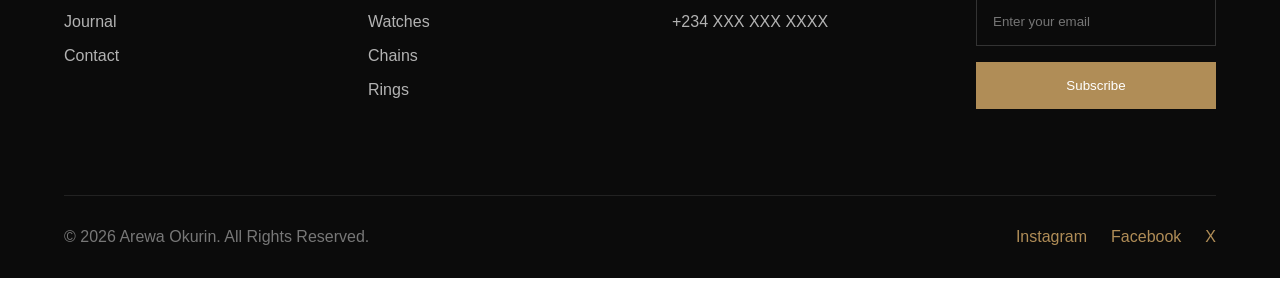
==== commit 161c66bf: "commit changes" ====
--- a/index.html
+++ b/index.html
@@ -21,7 +21,7 @@
               <a href="#">Shop</a>
             </li>
 
-            <li><a href="#">New Arrivals</a></li>
+            <li><a href="arewa.html">New Arrivals</a></li>
             <li><a href="#">Collections</a></li>
             <li><a href="#">Accessories</a></li>
             <li><a href="#">Contact</a></li>
@@ -31,8 +31,6 @@
         <!-- Actions -->
         <div class="nav-actions">
           <button aria-label="Search">🔍</button>
-
-          <button aria-label="Wishlist">♡</button>
 
           <a href="cart.html" class="cart-icon">
             🛒
@@ -135,7 +133,7 @@
           <img src="./images/chains.jpg" alt="Chains Collection" />
 
           <div class="card-content">
-            <h3>Chains</h3>
+            <h3>Beads</h3>
             <span>Explore Collection →</span>
           </div>
         </a>
@@ -186,23 +184,20 @@
       <div class="heritage-gallery">
         <div class="gallery-item large">
           <img
-            src="./Images/faustina-okeke-DdNa5AdiRdo-unsplash (2).jpg"
+            src="Images/olumide-adekunle-xi09xw-VeqA-unsplash (1).jpg"
             alt="Yoruba Traditional Wear"
           />
         </div>
 
         <div class="gallery-item">
           <img
-            src="./images/oswald-elsaboath-vezuIcFOPfU-unsplash (1).jpg"
+            src="Images/prateek-chawla-87luO7iL1mM-unsplash (1).jpg"
             alt="Luxury Accessories"
           />
         </div>
 
         <div class="gallery-item">
-          <img
-            src="./images/yoruba-fashion-3.jpg"
-            alt="Modern Yoruba Gentleman"
-          />
+          <img src="Images/Arewabg.jpg" alt="Modern Yoruba Gentleman" />
         </div>
       </div>
     </section>
--- a/styles.css
+++ b/styles.css
@@ -8,10 +8,6 @@
 body {
   font-family: "Poppins", sans-serif;
   scroll-behavior: smooth;
-}
-
-header,
-.hero {
 }
 
 .site-header {
@@ -423,7 +419,7 @@
 
   background-image:
     linear-gradient(rgba(0, 0, 0, 0.7), rgba(0, 0, 0, 0.7)),
-    url("../images/hitomi-bremmer-Y4vI-JSvWqw-unsplash (1).jpg");
+    url("Images/Fila\ 5.jpg");
 
   background-size: cover;
   background-position: center;
